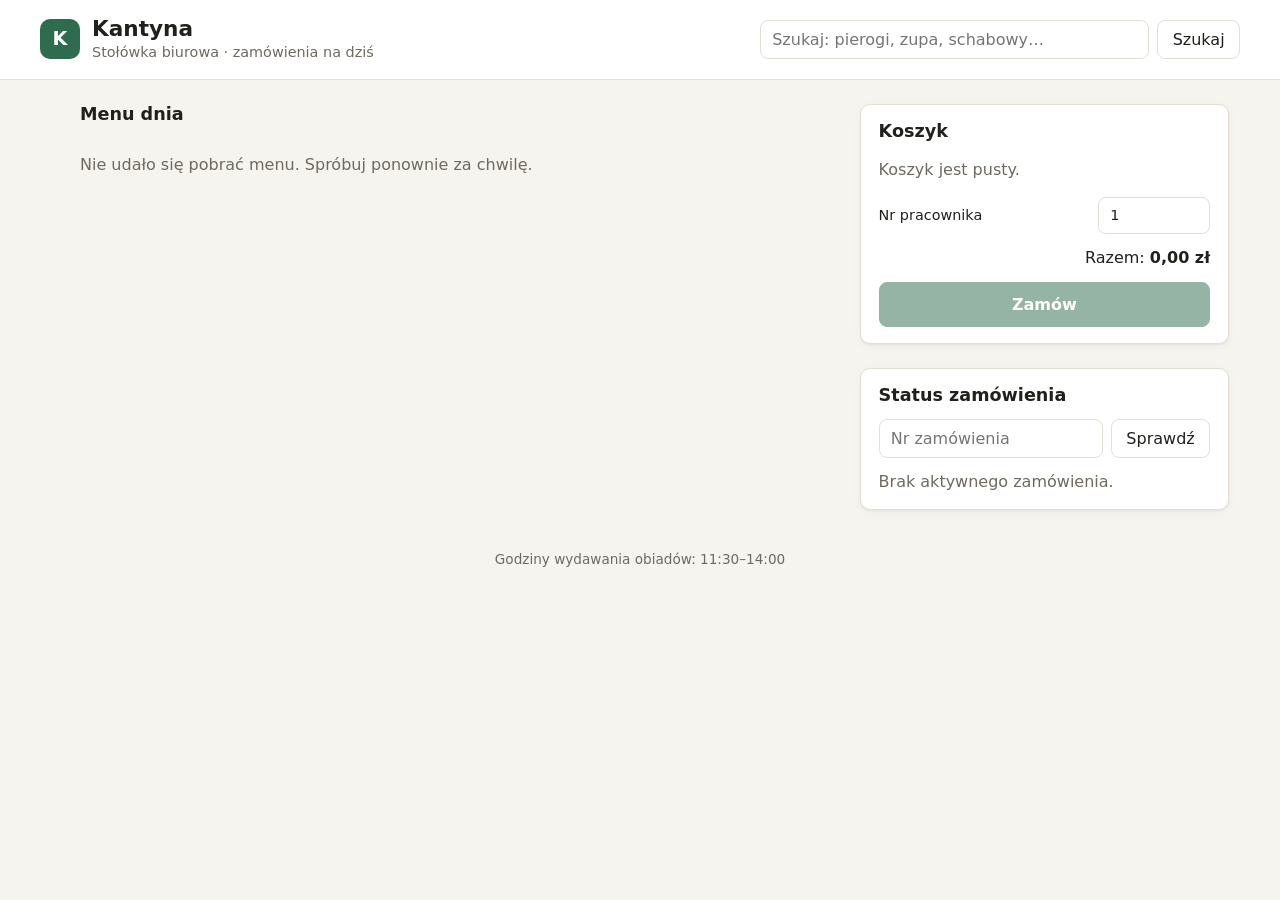
==== app/web/html/index.html @ b53ac47b "Inicjalizacja repozytorium" ====
<!doctype html>
<html lang="pl">
<head>
  <meta charset="utf-8">
  <meta name="viewport" content="width=device-width, initial-scale=1">
  <title>Kantyna — zamów obiad</title>
  <link rel="stylesheet" href="styles.css">
</head>
<body>
  <header class="topbar">
    <div class="brand">
      <span class="logo" aria-hidden="true">K</span>
      <div>
        <h1>Kantyna</h1>
        <p class="subtitle">Stołówka biurowa · zamówienia na dziś</p>
      </div>
    </div>
    <form id="search-form" class="search" role="search">
      <label for="search-input" class="visually-hidden">Szukaj w menu</label>
      <input id="search-input" type="search" placeholder="Szukaj: pierogi, zupa, schabowy…" autocomplete="off">
      <button type="submit">Szukaj</button>
    </form>
  </header>

  <main class="layout">
    <section class="menu-panel" aria-labelledby="menu-title">
      <div class="panel-head">
        <h2 id="menu-title">Menu dnia</h2>
        <button id="reset-search" class="link-button" type="button" hidden>Pokaż całe menu</button>
      </div>
      <p id="menu-status" class="muted">Ładowanie menu…</p>
      <ul id="menu-list" class="menu-list"></ul>
    </section>

    <aside class="side">
      <section class="card" aria-labelledby="cart-title">
        <h2 id="cart-title">Koszyk</h2>
        <ul id="cart-list" class="cart-list"></ul>
        <p id="cart-empty" class="muted">Koszyk jest pusty.</p>
        <div class="cart-footer">
          <label class="employee">
            Nr pracownika
            <input id="employee-id" type="number" min="1" value="1" inputmode="numeric">
          </label>
          <div class="total">Razem: <strong id="cart-total">0,00 zł</strong></div>
          <button id="order-button" class="primary" type="button" disabled>Zamów</button>
        </div>
      </section>

      <section class="card" aria-labelledby="status-title">
        <h2 id="status-title">Status zamówienia</h2>
        <form id="status-form" class="status-form">
          <label for="status-input" class="visually-hidden">Numer zamówienia</label>
          <input id="status-input" type="number" min="1" placeholder="Nr zamówienia">
          <button type="submit">Sprawdź</button>
        </form>
        <div id="order-status" class="order-status muted">Brak aktywnego zamówienia.</div>
      </section>
    </aside>
  </main>

  <div id="toast" class="toast" role="status" aria-live="polite" hidden></div>

  <footer class="footer muted">Godziny wydawania obiadów: 11:30–14:00</footer>

  <script src="app.js" defer></script>
</body>
</html>
---- app/web/html/styles.css ----
:root {
  --bg: #f6f4ef;
  --surface: #ffffff;
  --text: #22201c;
  --muted: #6f6a60;
  --border: #e4dfd5;
  --accent: #2f6b4f;
  --accent-hover: #255940;
  --accent-soft: #e5f0ea;
  --danger: #b3412e;
  --warn: #a8741a;
  --radius: 10px;
  --shadow: 0 1px 2px rgba(34, 32, 28, 0.06), 0 2px 8px rgba(34, 32, 28, 0.04);
  font-family: system-ui, -apple-system, "Segoe UI", Roboto, "Helvetica Neue", Arial, sans-serif;
  color: var(--text);
}

* { box-sizing: border-box; }

body {
  margin: 0;
  background: var(--bg);
  line-height: 1.45;
}

h1, h2, h3 { margin: 0; line-height: 1.2; }
h2 { font-size: 1.1rem; margin-bottom: 0.75rem; }
h3 { font-size: 1rem; font-weight: 600; }

.muted { color: var(--muted); }
.visually-hidden {
  position: absolute; width: 1px; height: 1px; overflow: hidden;
  clip: rect(0 0 0 0); white-space: nowrap;
}

button {
  font: inherit;
  border: 1px solid var(--border);
  background: var(--surface);
  color: var(--text);
  border-radius: 8px;
  padding: 0.45rem 0.9rem;
  cursor: pointer;
}
button:hover:not(:disabled) { border-color: var(--accent); color: var(--accent); }
button:disabled { opacity: 0.5; cursor: not-allowed; }
button.primary {
  background: var(--accent); border-color: var(--accent); color: #fff; width: 100%;
  padding: 0.65rem 1rem; font-weight: 600;
}
button.primary:hover:not(:disabled) { background: var(--accent-hover); color: #fff; }
.link-button { border: 0; background: none; color: var(--accent); padding: 0; }

input {
  font: inherit;
  border: 1px solid var(--border);
  border-radius: 8px;
  padding: 0.45rem 0.7rem;
  background: var(--surface);
  color: var(--text);
  min-width: 0;
}
input:focus, button:focus-visible { outline: 2px solid var(--accent); outline-offset: 1px; }

/* top bar */
.topbar {
  display: flex; flex-wrap: wrap; gap: 1rem; align-items: center; justify-content: space-between;
  padding: 1rem clamp(1rem, 4vw, 2.5rem);
  background: var(--surface);
  border-bottom: 1px solid var(--border);
}
.brand { display: flex; align-items: center; gap: 0.75rem; }
.logo {
  display: grid; place-items: center; width: 40px; height: 40px; border-radius: 10px;
  background: var(--accent); color: #fff; font-weight: 700; font-size: 1.2rem;
}
.brand h1 { font-size: 1.35rem; }
.subtitle { margin: 0; color: var(--muted); font-size: 0.9rem; }
.search { display: flex; gap: 0.5rem; flex: 1 1 320px; max-width: 480px; }
.search input { flex: 1; }

/* layout */
.layout {
  display: grid;
  grid-template-columns: minmax(0, 1fr) 340px;
  gap: 1.5rem;
  padding: 1.5rem clamp(1rem, 4vw, 2.5rem);
  max-width: 1200px;
  margin: 0 auto;
}
@media (max-width: 860px) {
  .layout { grid-template-columns: minmax(0, 1fr); }
}

.panel-head { display: flex; justify-content: space-between; align-items: baseline; }

.menu-list { list-style: none; margin: 0; padding: 0; display: grid; gap: 0.6rem; }
.menu-item {
  display: flex; justify-content: space-between; align-items: center; gap: 1rem;
  background: var(--surface); border: 1px solid var(--border); border-radius: var(--radius);
  padding: 0.85rem 1rem; box-shadow: var(--shadow);
}
.menu-item p { margin: 0.2rem 0 0; font-size: 0.9rem; }
.menu-actions { display: flex; align-items: center; gap: 0.75rem; flex-shrink: 0; }
.price { font-variant-numeric: tabular-nums; font-weight: 600; }

.side { display: grid; gap: 1.5rem; align-content: start; }
.card {
  background: var(--surface); border: 1px solid var(--border); border-radius: var(--radius);
  padding: 1rem 1.1rem; box-shadow: var(--shadow);
}

.cart-list { list-style: none; margin: 0 0 0.5rem; padding: 0; }
.cart-list li {
  display: flex; justify-content: space-between; align-items: center; gap: 0.5rem;
  padding: 0.4rem 0; border-bottom: 1px dashed var(--border);
}
.cart-name { overflow-wrap: anywhere; }
.qty { display: inline-flex; align-items: center; gap: 0.4rem; font-variant-numeric: tabular-nums; }
.qty button { padding: 0.1rem 0.5rem; }
.cart-footer { display: grid; gap: 0.75rem; margin-top: 0.75rem; }
.employee { display: flex; justify-content: space-between; align-items: center; gap: 0.5rem; font-size: 0.9rem; }
.employee input { width: 7rem; }
.total { text-align: right; }

.status-form { display: flex; gap: 0.5rem; margin-bottom: 0.75rem; }
.status-form input { flex: 1; }
.order-status p { margin: 0.5rem 0 0; }
.status-head { display: flex; justify-content: space-between; align-items: center; gap: 0.5rem; }
.status-items { margin: 0.5rem 0 0; padding-left: 1.1rem; }

.badge {
  font-size: 0.8rem; padding: 0.15rem 0.55rem; border-radius: 999px;
  background: var(--accent-soft); color: var(--accent); white-space: nowrap;
}
.badge-preparing, .badge-processing, .badge-queued, .badge-pending, .badge-received {
  background: #fbf1dc; color: var(--warn);
}
.badge-failed, .badge-cancelled { background: #f8e3df; color: var(--danger); }

.toast {
  position: fixed; bottom: 1.25rem; left: 50%; transform: translateX(-50%);
  background: var(--text); color: #fff; padding: 0.65rem 1rem; border-radius: 8px;
  box-shadow: var(--shadow); max-width: calc(100% - 2rem);
}
.toast.error { background: var(--danger); }

.footer { text-align: center; padding: 1rem; font-size: 0.85rem; }
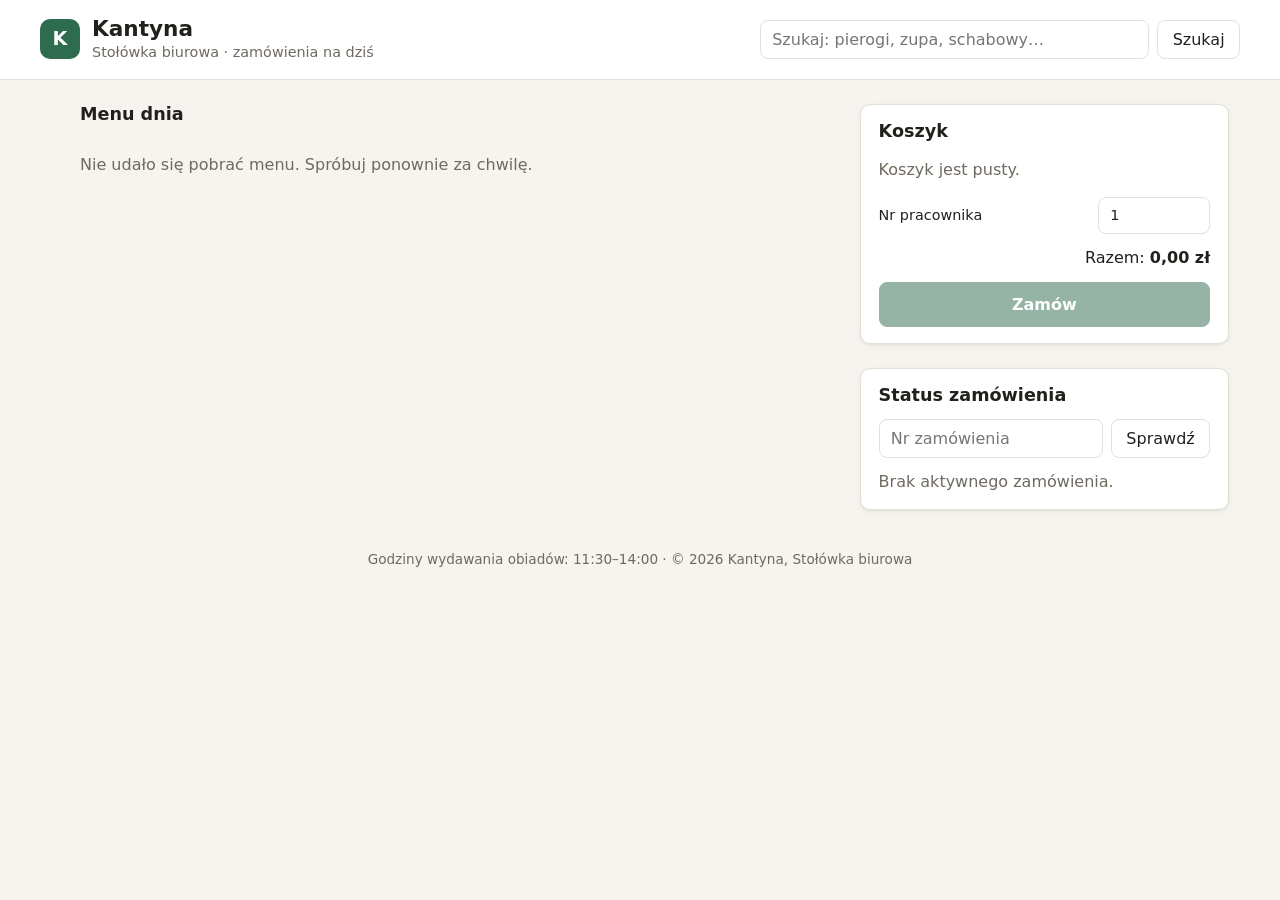
==== commit 982c7df7: "web: nowa stopka Dodaje informację o nocie copyright w stopce strony głównej, obok istniejących godz" ====
--- a/app/web/html/index.html
+++ b/app/web/html/index.html
@@ -61,7 +61,9 @@
 
   <div id="toast" class="toast" role="status" aria-live="polite" hidden></div>
 
-  <footer class="footer muted">Godziny wydawania obiadów: 11:30–14:00</footer>
+  <footer class="footer muted">
+    Godziny wydawania obiadów: 11:30–14:00 · © 2026 Kantyna, Stołówka biurowa
+  </footer>
 
   <script src="app.js" defer></script>
 </body>
